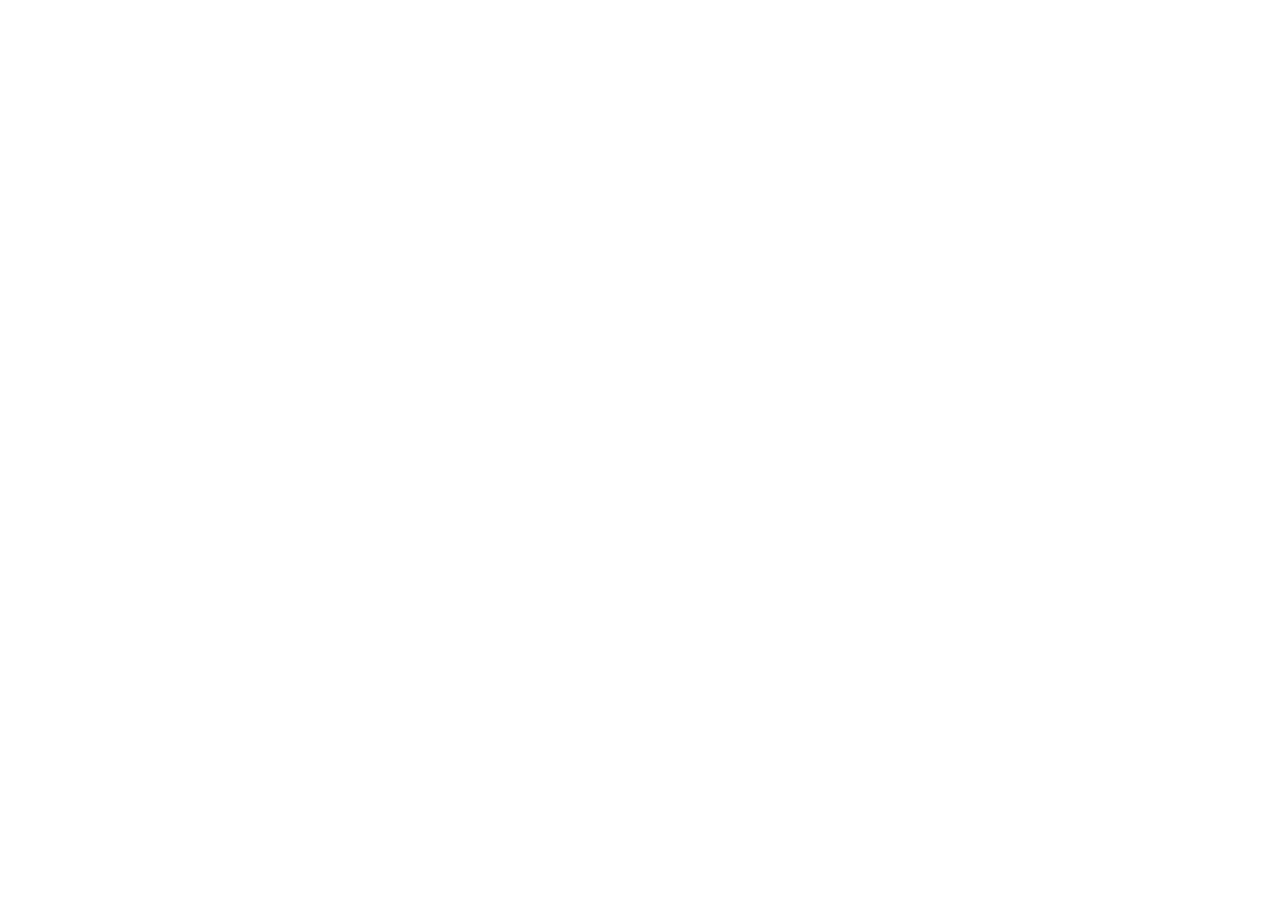
==== actividad-1/index.html @ 3d51fc89 "segundo del anno commitgitlo" ====
<!DOCTYPE html>
<html lang="en">
<head>
    <meta charset="UTF-8">
    <meta name="viewport" content="width=device-width, initial-scale=1.0">
    <title>sebastian zapata cuervo</title>
</head>
<body>
    
</body>
</html>
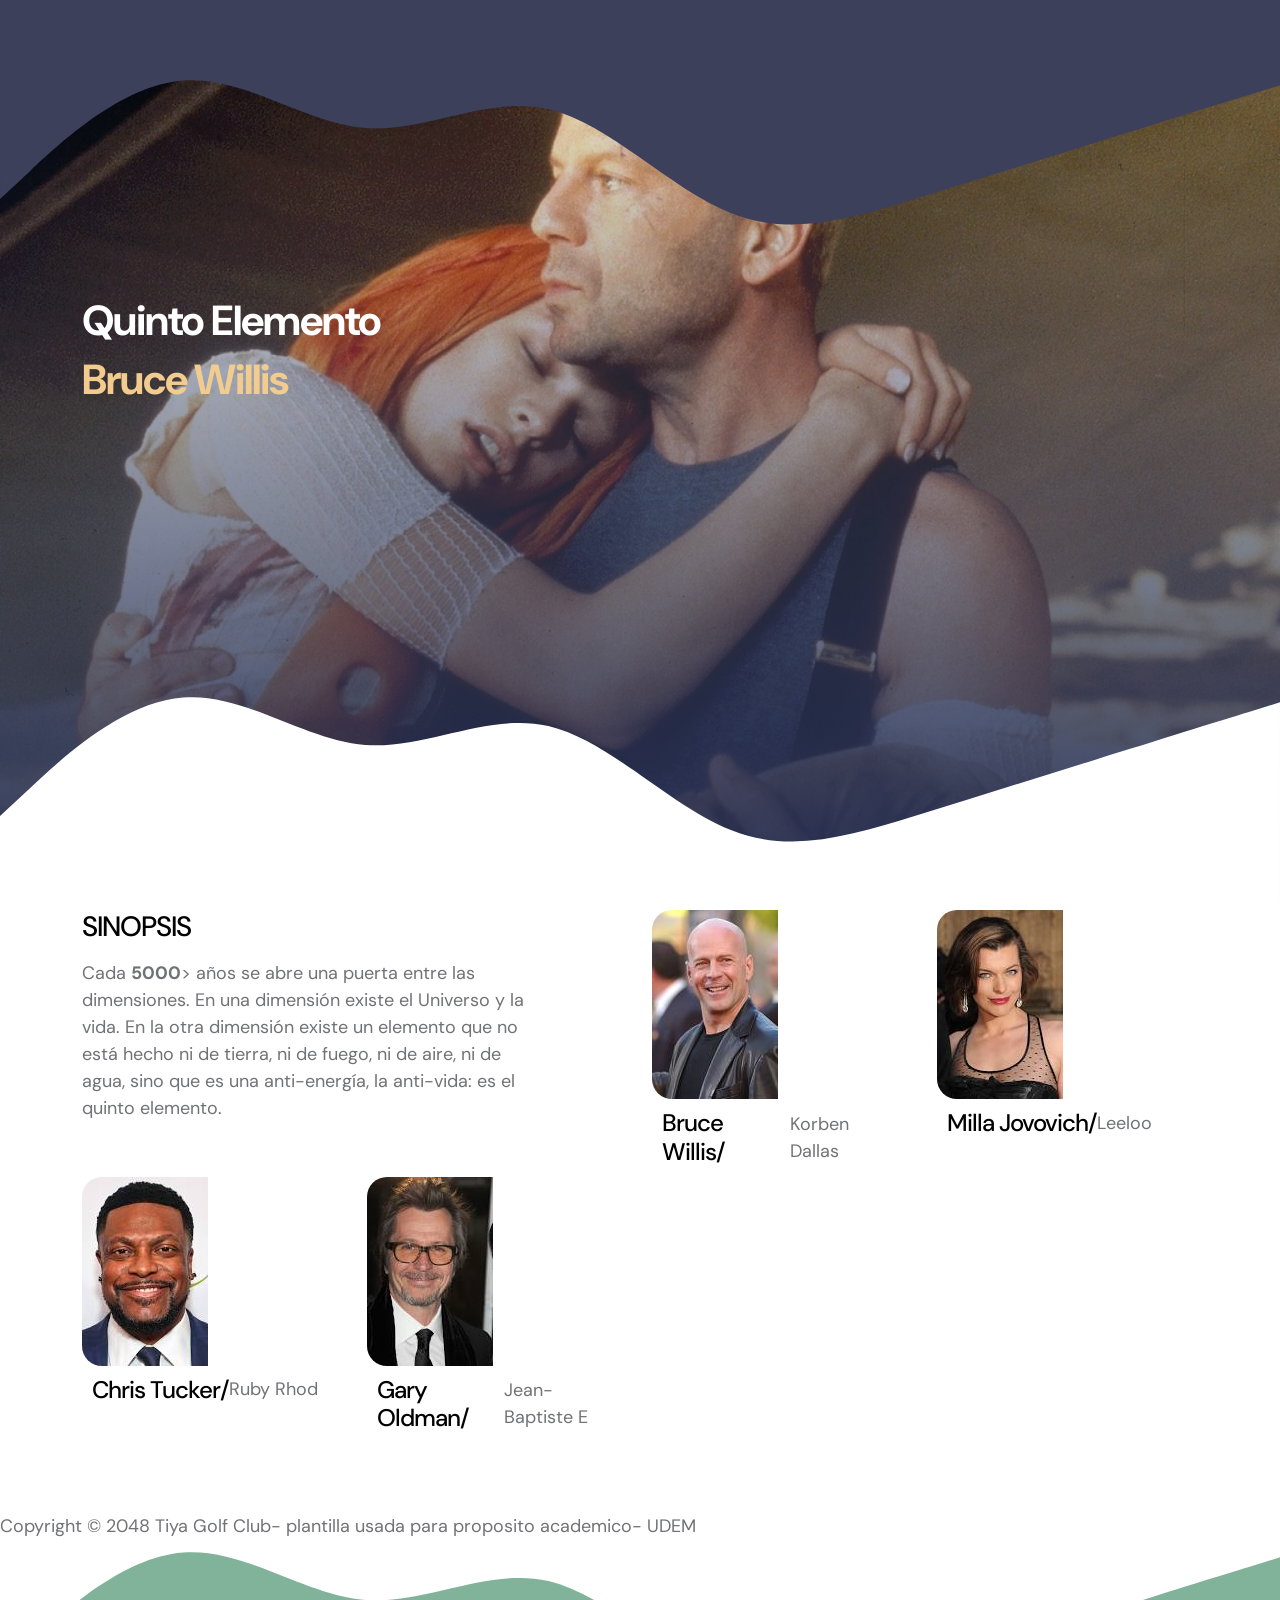
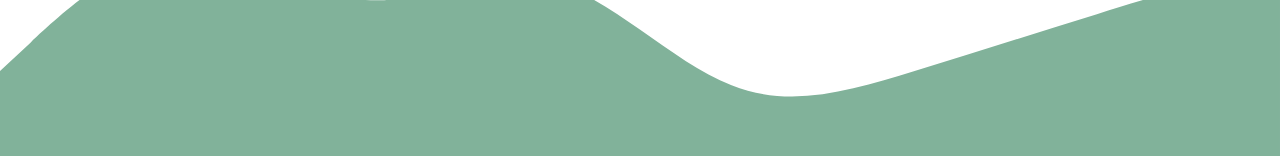
==== commit 80d90532: "se añade modifica para usar el index para la actividad de una pelicula" ====
--- a/actividad-1/index.html
+++ b/actividad-1/index.html
@@ -1,11 +1,190 @@
-<!DOCTYPE html>
+<!doctype html>
 <html lang="en">
-<head>
-    <meta charset="UTF-8">
-    <meta name="viewport" content="width=device-width, initial-scale=1.0">
-    <title>sebastian zapata cuervo</title>
-</head>
-<body>
+    <head>
+        <meta charset="utf-8">
+        <meta name="viewport" content="width=device-width, initial-scale=1">
+
+        <meta name="description" content="">
+        <meta name="author" content="">
+
+        <title>Tiya Golf Club - Free HTML CSS Template</title>
+
+        <!-- CSS FILES -->                
+        <link rel="preconnect" href="https://fonts.googleapis.com">
+
+        <link rel="preconnect" href="https://fonts.gstatic.com" crossorigin>
+
+        <link href="https://fonts.googleapis.com/css2?family=DM+Sans:ital,wght@0,400;0,500;0,700;1,400&display=swap" rel="stylesheet">
+
+        <link href="css/bootstrap.min.css" rel="stylesheet">
+
+        <link href="css/bootstrap-icons.css" rel="stylesheet">
+
+        <link href="css/templatemo-tiya-golf-club.css" rel="stylesheet">
+        
+<!--
+
+TemplateMo 587 Tiya Golf Club
+
+https://templatemo.com/tm-587-tiya-golf-club
+
+-->
+    </head>
     
-</body>
+    <body>
+
+        <main>
+
+           
+
+         
+            
+
+            <section class="hero-section d-flex justify-content-center align-items-center" id="section_1">
+
+                <div class="section-overlay"></div>
+
+                <svg xmlns="http://www.w3.org/2000/svg" viewBox="0 0 1440 320"><path fill="#3D405B" fill-opacity="1" d="M0,224L34.3,192C68.6,160,137,96,206,90.7C274.3,85,343,139,411,144C480,149,549,107,617,122.7C685.7,139,754,213,823,240C891.4,267,960,245,1029,224C1097.1,203,1166,181,1234,160C1302.9,139,1371,117,1406,106.7L1440,96L1440,0L1405.7,0C1371.4,0,1303,0,1234,0C1165.7,0,1097,0,1029,0C960,0,891,0,823,0C754.3,0,686,0,617,0C548.6,0,480,0,411,0C342.9,0,274,0,206,0C137.1,0,69,0,34,0L0,0Z"></path></svg>
+
+                <div class="container">
+                    <div class="row">
+
+                        <div class="col-lg-6 col-12 mb-5 mb-lg-0">
+                            <h1 class="text-white">Quinto Elemento</h1>
+
+                            <h1 class="cd-headline rotate-1 text-white mb-4 pb-2">
+                                
+                                <span class="cd-words-wrapper">
+                                    <b class="is-visible">Bruce Willis</b>
+                                    <b>Gary Oldman</b>
+                                    <b>Chris Tucker</b>
+                                </span>
+                            </h1>
+
+                      
+                        </div>
+
+                        <div class="col-lg-6 col-12">
+                            <div class="ratio ratio-16x9">
+                                <iframe width="560" height="315" src="https://www.youtube.com/embed/AeMKKq2uONY" title="YouTube video player" frameborder="0" allow="accelerometer; autoplay; clipboard-write; encrypted-media; gyroscope; picture-in-picture; web-share" allowfullscreen></iframe>
+                            </div>
+                        </div>
+
+                    </div>
+                </div>
+
+                <svg xmlns="http://www.w3.org/2000/svg" viewBox="0 0 1440 320"><path fill="#ffffff" fill-opacity="1" d="M0,224L34.3,192C68.6,160,137,96,206,90.7C274.3,85,343,139,411,144C480,149,549,107,617,122.7C685.7,139,754,213,823,240C891.4,267,960,245,1029,224C1097.1,203,1166,181,1234,160C1302.9,139,1371,117,1406,106.7L1440,96L1440,320L1405.7,320C1371.4,320,1303,320,1234,320C1165.7,320,1097,320,1029,320C960,320,891,320,823,320C754.3,320,686,320,617,320C548.6,320,480,320,411,320C342.9,320,274,320,206,320C137.1,320,69,320,34,320L0,320Z"></path></svg>
+            </section>
+
+
+            <section class="about-section section-padding" id="section_2">
+                <div class="container">
+                    <div class="row">
+
+                      
+
+                        <div class="col-lg-5 col-12 me-auto mb-4 mb-lg-0">
+                            <h3 class="mb-3">SINOPSIS</h3>
+
+                            <p>Cada  <strong>5000</strong>> años se abre una puerta entre las dimensiones. En una dimensión existe el Universo y la vida. En la otra dimensión existe un elemento que no está hecho ni de tierra, ni de fuego, ni de aire, ni de agua, sino que es una anti-energía, la anti-vida: es el quinto elemento.</p>
+                        </div>
+
+                        <div class="col-lg-3 col-md-6 col-12 mb-4 mb-lg-0 mb-md-0">
+                            <div class="member-block">
+                                <div class="member-block-image-wrap">
+                                    <img src="images/members/bruce.jpg" class="member-block-image img-fluid" alt="">
+
+                                    
+                                </div>
+
+                                <div class="member-block-info d-flex align-items-center">
+                                    <h4>Bruce Willis/</h4>
+
+                                    <p>Korben Dallas</p>
+                                </div>
+                            </div>
+                        </div>
+
+                        <div class="col-lg-3 col-md-6 col-12">
+                            <div class="member-block">
+                                <div class="member-block-image-wrap">
+                                    <img src="images/members/milla.jpg" class="member-block-image img-fluid" alt="">
+
+                                   
+                                </div>
+
+                                <div class="member-block-info d-flex align-items-center">
+                                    <h4>Milla Jovovich/</h4>
+
+                                    <p >Leeloo</p>
+                                </div>
+                            </div>
+                        </div>
+
+
+                        <div class="col-lg-3 col-md-6 col-12">
+                            <div class="member-block">
+                                <div class="member-block-image-wrap">
+                                    <img src="images/members/criss.jpg" class="member-block-image img-fluid" alt="">
+
+                                   
+                                </div>
+
+                                <div class="member-block-info d-flex align-items-center">
+                                    <h4>Chris Tucker/</h4>
+
+                                    <p >Ruby Rhod</p>
+                                </div>
+                            </div>
+                        </div>
+
+                        <div class="col-lg-3 col-md-6 col-12">
+                            <div class="member-block">
+                                <div class="member-block-image-wrap">
+                                    <img src="images/members/gary.jpg" class="member-block-image img-fluid" alt="">
+
+                                   
+                                </div>
+
+                                <div class="member-block-info d-flex align-items-center">
+                                    <h4>Gary Oldman/</h4>
+
+                                    <p >Jean-Baptiste E</p>
+                                </div>
+                            </div>
+                        </div>
+                    </div>
+                </div>
+            </section>
+
+
+          
+
+
+           
+
+         
+
+
+           
+        </main>
+
+        <footer class="site-footer">
+            <p class="copyright-text">Copyright © 2048 Tiya Golf Club- plantilla usada para proposito academico- UDEM</p>
+                  
+
+            <svg xmlns="http://www.w3.org/2000/svg" viewBox="0 0 1440 320"><path fill="#81B29A" fill-opacity="1" d="M0,224L34.3,192C68.6,160,137,96,206,90.7C274.3,85,343,139,411,144C480,149,549,107,617,122.7C685.7,139,754,213,823,240C891.4,267,960,245,1029,224C1097.1,203,1166,181,1234,160C1302.9,139,1371,117,1406,106.7L1440,96L1440,320L1405.7,320C1371.4,320,1303,320,1234,320C1165.7,320,1097,320,1029,320C960,320,891,320,823,320C754.3,320,686,320,617,320C548.6,320,480,320,411,320C342.9,320,274,320,206,320C137.1,320,69,320,34,320L0,320Z"></path></svg>
+        </footer>
+
+
+        <!-- JAVASCRIPT FILES -->
+        <script src="js/jquery.min.js"></script>
+        <script src="js/bootstrap.bundle.min.js"></script>
+        <script src="js/jquery.sticky.js"></script>
+        <script src="js/click-scroll.js"></script>
+        <script src="js/animated-headline.js"></script>
+        <script src="js/modernizr.js"></script>
+        <script src="js/custom.js"></script>
+
+    </body>
 </html>
--- a/actividad-1/css/templatemo-tiya-golf-club.css
+++ b/actividad-1/css/templatemo-tiya-golf-club.css
@@ -0,0 +1,1289 @@
+/*
+
+TemplateMo 587 Tiya Golf Club
+
+https://templatemo.com/tm-587-tiya-golf-club
+
+*/
+
+
+/*---------------------------------------
+  CUSTOM PROPERTIES ( VARIABLES )             
+-----------------------------------------*/
+:root {
+  --white-color:                  #ffffff;
+  --primary-color:                #81B29A;
+  --secondary-color:              #3D405B;
+  --section-bg-color:             #F4F1DE;
+  --custom-btn-bg-color:          #F2CC8F;
+  --custom-btn-bg-hover-color:    #E07A5F;
+  --dark-color:                   #000000;
+  --p-color:                      #717275;
+  --link-hover-color:             #F2CC8F;
+
+  --body-font-family:             'DM Sans', sans-serif;
+
+  --h1-font-size:                 42px;
+  --h2-font-size:                 36px;
+  --h3-font-size:                 28px;
+  --h4-font-size:                 24px;
+  --h5-font-size:                 22px;
+  --h6-font-size:                 20px;
+  --p-font-size:                  18px;
+  --menu-font-size:               16px;
+  --btn-font-size:                14px;
+
+  --border-radius-large:          100px;
+  --border-radius-medium:         20px;
+  --border-radius-small:          10px;
+
+  --font-weight-normal:           400;
+  --font-weight-medium:           500;
+  --font-weight-bold:             700;
+}
+
+body {
+  background-color: var(--white-color);
+  font-family: var(--body-font-family); 
+}
+
+
+/*---------------------------------------
+  TYPOGRAPHY               
+-----------------------------------------*/
+
+h2,
+h3,
+h4,
+h5,
+h6 {
+  color: var(--dark-color);
+}
+
+h1,
+h2,
+h3,
+h4,
+h5,
+h6 {
+  font-weight: var(--font-weight-medium);
+  letter-spacing: -1px;
+}
+
+h1 {
+  font-size: var(--h1-font-size);
+  font-weight: var(--font-weight-bold);
+}
+
+h2 {
+  font-size: var(--h2-font-size);
+  font-weight: var(--font-weight-bold);
+}
+
+h3 {
+  font-size: var(--h3-font-size);
+}
+
+h4 {
+  font-size: var(--h4-font-size);
+}
+
+h5 {
+  font-size: var(--h5-font-size);
+}
+
+h6 {
+  font-size: var(--h6-font-size);
+}
+
+p {
+  color: var(--p-color);
+  font-size: var(--p-font-size);
+  font-weight: var(--font-weight-normal);
+}
+
+ul li {
+  color: var(--p-color);
+  font-size: var(--p-font-size);
+  font-weight: var(--font-weight-normal);
+}
+
+a, 
+button {
+  touch-action: manipulation;
+  transition: all 0.3s;
+}
+
+a {
+  display: inline-block;
+  color: var(--secondary-color);
+  text-decoration: none;
+}
+
+a:hover {
+  color: var(--link-hover-color);
+}
+
+b,
+strong {
+  font-weight: var(--font-weight-bold);
+}
+
+
+/*---------------------------------------
+  SECTION               
+-----------------------------------------*/
+.section-bg {
+  background-color: var(--section-bg-color);
+}
+
+.section-padding {
+  padding-top: 100px;
+  padding-bottom: 100px;
+}
+
+.section-overlay {
+  content: "";
+  background: rgba(0, 0, 0, 0) linear-gradient(rgba(39, 48, 83, 0.01) 0%, rgb(39, 48, 83) 100%) repeat scroll 0% 0%;
+  position: absolute;
+  top: 0;
+  right: 0;
+  bottom: 0;
+  left: 0;
+}
+
+::selection {
+  background-color: var(--primary-color);
+  color: var(--white-color);
+}
+
+
+/*---------------------------------------
+  ANIMATED HEADLINE               
+-----------------------------------------*/
+.cd-words-wrapper {
+  display: inline-block;
+  position: relative;
+  text-align: left;
+}
+
+.cd-words-wrapper b {
+  color: var(--link-hover-color);
+  display: inline-block;
+  position: absolute;
+  white-space: nowrap;
+  left: 0;
+  top: 0;
+}
+
+.cd-words-wrapper b.is-visible {
+  position: relative;
+}
+
+.no-js .cd-words-wrapper b {
+  opacity: 0;
+}
+
+.no-js .cd-words-wrapper b.is-visible {
+  opacity: 1;
+}
+
+.cd-headline.rotate-1 .cd-words-wrapper {
+  -webkit-perspective: 300px;
+  -moz-perspective: 300px;
+  perspective: 300px;
+}
+.cd-headline.rotate-1 b {
+  opacity: 0;
+  -webkit-transform-origin: 50% 100%;
+  -moz-transform-origin: 50% 100%;
+  -ms-transform-origin: 50% 100%;
+  -o-transform-origin: 50% 100%;
+  transform-origin: 50% 100%;
+  -webkit-transform: rotateX(180deg);
+  -moz-transform: rotateX(180deg);
+  -ms-transform: rotateX(180deg);
+  -o-transform: rotateX(180deg);
+  transform: rotateX(180deg);
+}
+.cd-headline.rotate-1 b.is-visible {
+  opacity: 1;
+  -webkit-transform: rotateX(0deg);
+  -moz-transform: rotateX(0deg);
+  -ms-transform: rotateX(0deg);
+  -o-transform: rotateX(0deg);
+  transform: rotateX(0deg);
+  -webkit-animation: cd-rotate-1-in 1.2s;
+  -moz-animation: cd-rotate-1-in 1.2s;
+  animation: cd-rotate-1-in 1.2s;
+}
+.cd-headline.rotate-1 b.is-hidden {
+  -webkit-transform: rotateX(180deg);
+  -moz-transform: rotateX(180deg);
+  -ms-transform: rotateX(180deg);
+  -o-transform: rotateX(180deg);
+  transform: rotateX(180deg);
+  -webkit-animation: cd-rotate-1-out 1.2s;
+  -moz-animation: cd-rotate-1-out 1.2s;
+  animation: cd-rotate-1-out 1.2s;
+}
+
+@-webkit-keyframes cd-rotate-1-in {
+  0% {
+    -webkit-transform: rotateX(180deg);
+    opacity: 0;
+  }
+  35% {
+    -webkit-transform: rotateX(120deg);
+    opacity: 0;
+  }
+  65% {
+    opacity: 0;
+  }
+  100% {
+    -webkit-transform: rotateX(360deg);
+    opacity: 1;
+  }
+}
+@-moz-keyframes cd-rotate-1-in {
+  0% {
+    -moz-transform: rotateX(180deg);
+    opacity: 0;
+  }
+  35% {
+    -moz-transform: rotateX(120deg);
+    opacity: 0;
+  }
+  65% {
+    opacity: 0;
+  }
+  100% {
+    -moz-transform: rotateX(360deg);
+    opacity: 1;
+  }
+}
+@keyframes cd-rotate-1-in {
+  0% {
+    -webkit-transform: rotateX(180deg);
+    -moz-transform: rotateX(180deg);
+    -ms-transform: rotateX(180deg);
+    -o-transform: rotateX(180deg);
+    transform: rotateX(180deg);
+    opacity: 0;
+  }
+  35% {
+    -webkit-transform: rotateX(120deg);
+    -moz-transform: rotateX(120deg);
+    -ms-transform: rotateX(120deg);
+    -o-transform: rotateX(120deg);
+    transform: rotateX(120deg);
+    opacity: 0;
+  }
+  65% {
+    opacity: 0;
+  }
+  100% {
+    -webkit-transform: rotateX(360deg);
+    -moz-transform: rotateX(360deg);
+    -ms-transform: rotateX(360deg);
+    -o-transform: rotateX(360deg);
+    transform: rotateX(360deg);
+    opacity: 1;
+  }
+}
+@-webkit-keyframes cd-rotate-1-out {
+  0% {
+    -webkit-transform: rotateX(0deg);
+    opacity: 1;
+  }
+  35% {
+    -webkit-transform: rotateX(-40deg);
+    opacity: 1;
+  }
+  65% {
+    opacity: 0;
+  }
+  100% {
+    -webkit-transform: rotateX(180deg);
+    opacity: 0;
+  }
+}
+@-moz-keyframes cd-rotate-1-out {
+  0% {
+    -moz-transform: rotateX(0deg);
+    opacity: 1;
+  }
+  35% {
+    -moz-transform: rotateX(-40deg);
+    opacity: 1;
+  }
+  65% {
+    opacity: 0;
+  }
+  100% {
+    -moz-transform: rotateX(180deg);
+    opacity: 0;
+  }
+}
+@keyframes cd-rotate-1-out {
+  0% {
+    -webkit-transform: rotateX(0deg);
+    -moz-transform: rotateX(0deg);
+    -ms-transform: rotateX(0deg);
+    -o-transform: rotateX(0deg);
+    transform: rotateX(0deg);
+    opacity: 1;
+  }
+  35% {
+    -webkit-transform: rotateX(-40deg);
+    -moz-transform: rotateX(-40deg);
+    -ms-transform: rotateX(-40deg);
+    -o-transform: rotateX(-40deg);
+    transform: rotateX(-40deg);
+    opacity: 1;
+  }
+  65% {
+    opacity: 0;
+  }
+  100% {
+    -webkit-transform: rotateX(180deg);
+    -moz-transform: rotateX(180deg);
+    -ms-transform: rotateX(180deg);
+    -o-transform: rotateX(180deg);
+    transform: rotateX(180deg);
+    opacity: 0;
+  }
+}
+
+
+/*---------------------------------------
+  CUSTOM BUTTON               
+-----------------------------------------*/
+.custom-btn {
+  background: var(--custom-btn-bg-color);
+  border: 2px solid transparent;
+  border-radius: var(--border-radius-large);
+  color: var(--white-color);
+  font-size: var(--btn-font-size);
+  font-weight: var(--font-weight-bold);
+  line-height: normal;
+  transition: all 0.3s;
+  padding: 10px 20px;
+}
+
+.custom-btn:hover {
+  background: var(--custom-btn-bg-hover-color);
+  color: var(--white-color);
+}
+
+.custom-border-btn {
+  background: transparent;
+  border: 2px solid var(--custom-btn-bg-color);
+  color: var(--custom-btn-bg-color);
+}
+
+.custom-border-btn:hover {
+  background: var(--custom-btn-bg-color);
+  border-color: transparent;
+  color: var(--white-color);
+}
+
+.custom-btn-bg-white {
+  border-color: var(--white-color);
+  color: var(--white-color);
+}
+
+.custom-btn-group .link {
+  color: var(--white-color);
+  font-weight: var(--font-weight-medium);
+}
+
+.custom-btn-group .link:hover {
+  color: var(--link-hover-color);
+}
+
+
+/*---------------------------------------
+  NAVIGATION BAR & OFFCANVAS              
+-----------------------------------------*/
+.offcanvas {
+  background-color: var(--primary-color);
+  padding: 30px;
+}
+
+.offcanvas.offcanvas-end {
+  border-left: 0;
+}
+
+.offcanvas-header .btn-close {
+  transition: all 0.3s;
+}
+
+.offcanvas-header .btn-close:hover {
+  transform: rotate(180deg);
+}
+
+.offcanvas svg {
+  position: absolute;
+  bottom: 0;
+  right: 0;
+  left: 0;
+}
+
+.sticky-wrapper {
+  position: absolute;
+  top: 0;
+  right: 0;
+  left: 0;
+}
+
+.sticky-wrapper.is-sticky .navbar {
+  background-color: rgb(61 64 91);
+}
+
+.navbar {
+  background: transparent;
+  z-index: 99;
+  padding-top: 15px;
+  padding-bottom: 15px;
+}
+
+.navbar-brand,
+.navbar-brand:hover {
+  font-size: var(--h4-font-size);
+  font-weight: var(--font-weight-bold);
+  display: block;
+  color: var(--dark-color);
+  max-width: 48px;
+}
+
+.navbar .navbar-brand,
+.navbar .navbar-brand:hover {
+  color: var(--white-color);
+}
+
+.navbar .navbar-brand-image {
+  filter: brightness(0) invert(1);
+}
+
+.navbar-brand-image {
+  width: 48px;
+  height: 48px;
+}
+
+.navbar-brand-text {
+  line-height: normal;
+  margin-left: 10px;
+  position: relative;
+  bottom: 5px;
+}
+
+.navbar-brand-text small {
+  display: block;
+  font-size: 10px;
+  line-height: 1;
+  text-transform: uppercase;
+}
+
+.navbar-expand-lg .navbar-nav .nav-link {
+  border-radius: var(--border-radius-large);
+  margin: 10px;
+  padding: 10px;
+}
+
+.navbar-nav .nav-link {
+  display: inline-block;
+  color: var(--white-color);
+  font-size: var(--menu-font-size);
+  font-weight: var(--font-weight-medium);
+  padding-top: 15px;
+  padding-bottom: 15px;
+}
+
+.navbar-nav .nav-link.active, 
+.navbar-nav .nav-link:hover {
+  color: var(--link-hover-color);
+}
+
+.navbar .dropdown-menu {
+  background: var(--white-color);
+  box-shadow: 0 1rem 3rem rgba(0,0,0,.175);
+  border: 0;
+  display: inherit;
+  opacity: 0;
+  min-width: 9rem;
+  margin-top: 20px;
+  padding: 13px 0 10px 0;
+  transition: all 0.3s;
+  pointer-events: none;
+}
+
+.navbar .dropdown-menu::before {
+  content: "";
+  width: 0;
+  height: 0;
+  border-left: 20px solid transparent;
+  border-right: 20px solid transparent;
+  border-bottom: 15px solid var(--white-color);
+  position: absolute;
+  top: -10px;
+  left: 10px;
+}
+
+.navbar .dropdown-item {
+  display: inline-block;
+  color: var(--p-color);
+  font-size: var(--menu-font-size);
+  font-weight: var(--font-weight-medium);
+  position: relative;
+}
+
+.navbar .dropdown-item.active, 
+.navbar .dropdown-item:active,
+.navbar .dropdown-item:focus, 
+.navbar .dropdown-item:hover {
+  background: transparent;
+  color: var(--link-hover-color);
+}
+
+.navbar .dropdown-toggle::after {
+  content: "\f282";
+  display: inline-block;
+  font-family: bootstrap-icons !important;
+  font-size: var(--copyright-font-size);
+  font-style: normal;
+  font-weight: normal !important;
+  font-variant: normal;
+  text-transform: none;
+  line-height: 1;
+  vertical-align: -.125em;
+  -webkit-font-smoothing: antialiased;
+  -moz-osx-font-smoothing: grayscale;
+  position: relative;
+  left: 2px;
+  border: 0;
+}
+
+@media screen and (min-width: 992px) {
+  .navbar .dropdown:hover .dropdown-menu {
+    opacity: 1;
+    margin-top: 0;
+    pointer-events: auto;
+  }
+}
+
+.navbar-toggler {
+  border: 0;
+  padding: 0;
+  cursor: pointer;
+  margin: 0;
+  width: 30px;
+  height: 35px;
+  outline: none;
+}
+
+.navbar-toggler:focus {
+  outline: none;
+  box-shadow: none;
+}
+
+.navbar-toggler[aria-expanded="true"] .navbar-toggler-icon {
+  background: transparent;
+}
+
+.navbar-toggler[aria-expanded="true"] .navbar-toggler-icon:before,
+.navbar-toggler[aria-expanded="true"] .navbar-toggler-icon:after {
+  transition: top 300ms 50ms ease, -webkit-transform 300ms 350ms ease;
+  transition: top 300ms 50ms ease, transform 300ms 350ms ease;
+  transition: top 300ms 50ms ease, transform 300ms 350ms ease, -webkit-transform 300ms 350ms ease;
+  top: 0;
+}
+
+.navbar-toggler[aria-expanded="true"] .navbar-toggler-icon:before {
+  transform: rotate(45deg);
+}
+
+.navbar-toggler[aria-expanded="true"] .navbar-toggler-icon:after {
+  transform: rotate(-45deg);
+}
+
+.navbar-toggler .navbar-toggler-icon {
+  background: var(--white-color);
+  transition: background 10ms 300ms ease;
+  display: block;
+  width: 30px;
+  height: 2px;
+  position: relative;
+}
+
+.navbar-toggler .navbar-toggler-icon:before,
+.navbar-toggler .navbar-toggler-icon:after {
+  transition: top 300ms 350ms ease, -webkit-transform 300ms 50ms ease;
+  transition: top 300ms 350ms ease, transform 300ms 50ms ease;
+  transition: top 300ms 350ms ease, transform 300ms 50ms ease, -webkit-transform 300ms 50ms ease;
+  position: absolute;
+  right: 0;
+  left: 0;
+  background: var(--white-color);
+  width: 30px;
+  height: 2px;
+  content: '';
+}
+
+.navbar-toggler .navbar-toggler-icon::before {
+  top: -8px;
+}
+
+.navbar-toggler .navbar-toggler-icon::after {
+  top: 8px;
+}
+
+
+/*---------------------------------------
+  HERO        
+-----------------------------------------*/
+.hero-section {
+  background-image: url('../images/anna-rosar-ZxFyVBHMK-c-unsplash.webp');
+  background-repeat: no-repeat;
+  background-size: cover;
+  background-position: center;
+  position: relative;
+  padding-top: 100px;
+  padding-bottom: 100px;
+  height: 100vh;
+  min-height: 670px;
+  margin-bottom: -90px;
+}
+
+.hero-50 {
+  height: auto;
+  min-height: 540px;
+  margin-bottom: -100px;
+}
+
+.hero-50 .container + svg {
+  transform: rotate(180deg);
+}
+
+.hero-section .ratio {
+  border-radius: var(--border-radius-medium);
+  overflow: hidden;
+}
+
+.hero-section svg {
+  position: absolute;
+  right: 0;
+  left: 0;
+}
+
+.hero-section > svg {
+  top: 0;
+}
+
+.hero-section .container + svg {
+  top: auto;
+  bottom: -1px;
+}
+
+.hero-section .row {
+  position: relative;
+  z-index: 22;
+}
+
+
+/*---------------------------------------
+  BACKGROUND IMAGE SECTION        
+-----------------------------------------*/
+.section-bg-image {
+  background-image: url('../images/frederik-rosar-NDSZcCfnsbY-unsplash.jpg');
+  background-repeat: no-repeat;
+  background-size: cover;
+  background-position: center;
+  position: relative;
+  margin-bottom: -70px;
+}
+
+.section-bg-image .container + svg {
+  transform: rotate(180deg);
+  position: relative;
+  bottom: -1px;
+}
+
+.section-bg-image-block {
+  backdrop-filter: blur(5px) saturate(180%);
+  -webkit-backdrop-filter: blur(5px) saturate(180%);
+  background-color: rgba(255, 255, 255, 0.75);
+  border-radius: var(--border-radius-medium);
+  border: 1px solid rgba(209, 213, 219, 0.3);
+  border-radius: var(--border-radius-medium);
+  padding: 50px;
+}
+
+.section-bg-image-block .input-group {
+  background-color: var(--white-color);
+  border-radius: var(--border-radius-large);
+  padding: 10px 15px;
+}
+
+.section-bg-image-block .input-group-text {
+  background-color: transparent;
+  border: 0;
+}
+
+.section-bg-image-block input[type="email"] {
+  border: 0;
+  box-shadow: none;
+  margin-bottom: 0;
+  padding-left: 0;
+}
+
+.section-bg-image-block button[type="submit"] {
+  background-color: var(--primary-color);
+  border: 0;
+  border-radius: var(--border-radius-large) !important;
+  color: var(--white-color);
+  max-width: 150px;
+}
+
+
+/*---------------------------------------
+  ABOUT SECTOIN              
+-----------------------------------------*/
+.about-section {
+  padding-bottom: 70px;
+}
+
+.member-block-image-wrap {
+  border-radius: var(--border-radius-medium);
+  position: relative;
+  overflow: hidden;
+}
+
+.member-block-image-wrap:hover .member-block-image {
+  transform: scale(1.2);
+}
+
+.member-block-image-wrap:hover .social-icon {
+  opacity: 1;
+}
+
+.member-block-image-wrap .social-icon {
+  background-color: var(--white-color);
+  border-radius: var(--border-radius-large);
+  position: absolute;
+  top: 50%;
+  left: 50%;
+  transform: translate(-50%, -50%);
+  opacity: 0;
+  transition: all 0.5s;
+  padding: 15px 20px;
+  width: auto;
+}
+
+.member-block-image {
+  transition: all 0.3s;
+}
+
+.member-block-info {
+  padding: 10px;
+}
+
+.member-block-info h4,
+.member-block-info p {
+  margin-bottom: 0;
+}
+
+
+/*---------------------------------------
+  CUSTOM BLOCK              
+-----------------------------------------*/
+.custom-block {
+  border-radius: var(--border-radius-medium);
+  position: relative;
+  overflow: hidden;
+  padding: 30px 20px;
+}
+
+.custom-block-bg {
+  background: var(--white-color);
+}
+
+.custom-block-date-wrap {
+  background-color: var(--primary-color);
+  border-radius: var(--border-radius-medium);
+  text-align: center;
+  padding: 20px 30px;
+}
+
+.custom-block-date {
+  font-size: var(--h1-font-size);
+}
+
+.custom-block-image-wrap {
+  border-radius: var(--border-radius-medium);
+  position: relative;
+  overflow: hidden;
+}
+
+.custom-block-image-wrap:hover .custom-block-image {
+  transform: scale(1.2);
+}
+
+.custom-block-image-wrap:hover .custom-block-icon {
+  opacity: 1;
+}
+
+.custom-block-image {
+  transition: all 0.3s;
+}
+
+.custom-block-image-wrap .custom-block-date-wrap,
+.custom-block-image-wrap .custom-btn-wrap {
+  position: absolute;
+  bottom: 0;
+}
+
+.custom-block-image-wrap .custom-block-date-wrap {
+  border-radius: 0;
+  left: 0;
+  width: 50%;
+  padding: 12.30px 20px;
+}
+
+.custom-block-image-wrap .custom-btn-wrap {
+  right: 0;
+  width: 50%;
+}
+
+.custom-block-image-wrap .custom-btn  {
+  border-radius: 0;
+  display: block;
+  padding: 15px 20px;
+}
+
+.custom-block-info {
+  padding-top: 10px;
+}
+
+.custom-block-image-wrap + .custom-block-info {
+  padding-top: 20px;
+}
+
+.custom-block-span {
+  color: var(--secondary-color);
+  font-weight: var(--font-weight-bold);
+  min-width: 110px;
+  margin-right: 10px;
+}
+
+.custom-block-icon {
+  background: var(--custom-btn-bg-color);
+  border-radius: var(--border-radius-large);
+  color: var(--white-color);
+  width: 60px;
+  height: 60px;
+  line-height: 60px;
+  text-align: center;
+  font-size: var(--h3-font-size);
+  position: absolute;
+  top: 50%;
+  left: 50%;
+  transform: translate(-50%, -50%);
+  opacity: 0;
+  transition: all 0.5s;
+}
+
+.custom-block-icon:hover {
+  background: var(--custom-btn-bg-hover-color);
+  color: var(--white-color);
+}
+
+
+/*---------------------------------------
+  EVENTS SECTION            
+-----------------------------------------*/
+.events-section.section-bg .container > .row {
+  margin-right: 5px;
+  margin-left: 5px;
+}
+
+.events-section.section-bg .container > .row .row {
+  margin: auto;
+}
+
+.events-listing-section {
+  margin-bottom: 100px;
+}
+
+.events-detail-section .custom-block-info {
+  padding: 40px 60px;
+}
+
+.events-detail-info {
+  background-color: var(--section-bg-color);
+  border-radius: var(--border-radius-medium);
+  padding: 50px 25px;
+}
+
+.events-title {
+  font-size: var(--h3-font-size);
+  font-weight: var(--font-weight-medium);
+}
+
+
+/*---------------------------------------
+  MEMBERSHIP SECTION            
+-----------------------------------------*/
+.membership-section .container {
+  position: relative;
+  z-index: 2;
+}
+
+.table-responsive {
+  border-radius: var(--border-radius-medium);
+}
+
+.table-responsive tbody, 
+.table-responsive td, 
+.table-responsive tfoot, 
+.table-responsive th, 
+.table-responsive thead, 
+.table-responsive tr {
+  border: 0;
+}
+
+.table-responsive thead tr {
+  background-color: var(--secondary-color);
+  color: var(--white-color);
+}
+
+.table-responsive thead th {
+  padding: 22px 16px !important;
+}
+
+.table-responsive tbody tr:nth-child(even) {
+  background-color: var(--section-bg-color);
+}
+
+.table>:not(caption)>*>* {
+  padding: 18px 16px;
+}
+
+.table-responsive .bi-check-circle-fill {
+  color: var(--primary-color);
+}
+
+.table-responsive .bi-x-circle-fill {
+  color: var(--custom-btn-bg-hover-color);
+}
+
+.membership-form {
+  background-color: var(--secondary-color);
+  border-radius: var(--border-radius-medium);
+  padding: 35px;
+}
+
+.membership-form .form-floating>textarea {
+  border-radius: var(--border-radius-medium);
+  height: 100px;
+}
+
+
+/*---------------------------------------
+  CONTACT               
+-----------------------------------------*/
+.contact-form .form-floating>textarea {
+  border-radius: var(--border-radius-medium);
+  height: 120px;
+}
+
+.contact-info {
+  position: relative;
+}
+
+.contact-info-item {
+  background: var(--secondary-color);
+  border-radius: var(--border-radius-medium);
+  position: absolute;
+  overflow: hidden;
+  top: 50%;
+  left: 50%;
+  transform: translate(-50%, -50%);
+  text-align: center;
+}
+
+.contact-info-body {
+  padding: 20px 30px;
+}
+
+.contact-info-body strong,
+.contact-info-item a {
+  color: var(--white-color);
+}
+
+.contact-info-footer {
+  background-color: var(--custom-btn-bg-hover-color);
+  padding: 10px 20px;
+  transition: all 0.3s;
+}
+
+.contact-info-footer:hover {
+  background-color: var(--custom-btn-bg-color);
+}
+
+.contact-info-footer a {
+  display: block;
+  font-weight: var(--font-weight-bold);
+}
+
+
+/*---------------------------------------
+  SITE FOOTER            
+-----------------------------------------*/
+.site-footer {
+  position: relative;
+  padding-bottom: 200px;
+}
+
+.site-footer .container {
+  position: relative;
+  z-index: 2;
+}
+
+.site-footer svg {
+  position: absolute;
+  bottom: 0;
+  right: 0;
+  left: 0;
+  pointer-events: none;
+}
+
+.site-footer-title {
+  color: var(--secondary-color);
+}
+
+.site-footer p span {
+  font-weight: var(--font-weight-medium);
+  margin-right: auto;
+}
+
+
+/*---------------------------------------
+  CUSTOM FORM               
+-----------------------------------------*/
+.custom-form .form-control {
+  border-radius: var(--border-radius-large);
+  border-width: 2px;
+  box-shadow: none;
+  color: var(--p-color);
+  margin-bottom: 20px;
+  padding: 10px;
+  padding-left: 20px;
+  outline: none;
+}
+
+.custom-form .form-control:focus,
+.custom-form .form-control:hover {
+  border-color: var(--dark-color);
+}
+
+.form-floating>label {
+  padding-left: 20px;
+}
+
+.custom-form button[type="submit"] {
+  background: var(--custom-btn-bg-color);
+  border: none;
+  border-radius: var(--border-radius-large);
+  color: var(--white-color);
+  font-size: var(--p-font-size);
+  font-weight: var(--font-weight-medium);
+  transition: all 0.3s;
+  margin-bottom: 0;
+  padding-left: 10px;
+}
+
+.custom-form button[type="submit"]:hover,
+.custom-form button[type="submit"]:focus {
+  background: var(--custom-btn-bg-hover-color);
+  border-color: transparent;
+}
+
+.header-form {
+  position: relative;
+}
+
+.header-form .form-control {
+  padding-left: 42px;
+}
+
+.header-form-icon {
+  width: 24px;
+  position: absolute;
+  top: 0;
+  margin: 12px;
+  margin-left: 15px;
+}
+
+
+/*---------------------------------------
+  SOCIAL ICON               
+-----------------------------------------*/
+.social-icon {
+  margin: 0;
+  padding: 0;
+}
+
+.social-icon-item {
+  list-style: none;
+  display: inline-block;
+  vertical-align: top;
+}
+
+.social-icon-link {
+  background: var(--secondary-color);
+  border-radius: var(--border-radius-large);
+  color: var(--white-color);
+  font-size: var(--btn-font-size);
+  display: block;
+  margin-right: 5px;
+  text-align: center;
+  width: 35px;
+  height: 35px;
+  line-height: 36px;
+  transition: background 0.2s, color 0.2s;
+}
+
+.social-icon-link:hover {
+  background: var(--primary-color);
+  color: var(--white-color);
+}
+
+
+/*---------------------------------------
+  RESPONSIVE STYLES               
+-----------------------------------------*/
+@media screen and (max-width: 991px) {
+  h1 {
+    font-size: 36px;
+  }
+
+  h2 {
+    font-size: 28px;
+  }
+
+  h3 {
+    font-size: 22px;
+  }
+
+  h4 {
+    font-size: 20px;
+  }
+
+  h5 {
+    font-size: 18px;
+  }
+
+  h6 {
+    font-size: 16px;
+  }
+
+  .section-padding {
+    padding-top: 50px;
+    padding-bottom: 50px;
+  }
+  
+  .navbar {
+    background-color: var(--secondary-color);
+  }
+
+  .navbar-nav .dropdown-menu {
+    position: relative;
+    left: 10px;
+    opacity: 1;
+    pointer-events: auto;
+    max-width: 155px;
+    margin-top: 15px;
+    margin-bottom: 15px;
+  }
+
+  .navbar-expand-lg .navbar-nav {
+    padding-top: 15px;
+    padding-bottom: 10px;
+  }
+
+  .navbar-expand-lg .navbar-nav .nav-link {
+    margin: 5px;
+    padding: 0;
+  }
+
+  .hero-section {
+    position: relative;
+    top: 82px;
+    margin-bottom: 82px;
+  }
+
+  .events-listing-section {
+    margin-bottom: 50px;
+  }
+
+  .events-detail-section .custom-block-info {
+    padding: 40px;
+  }
+
+  .events-detail-info {
+    padding: 35px 25px;
+  }
+
+  .contact-info-item {
+    width: 60%;
+  }
+
+  .events-detail-section .contact-info-item {
+    width: 70%;
+  }
+
+  .section-bg-image {
+    margin-bottom: 0;
+  }
+
+  .section-bg-image-block {
+    padding: 30px;
+  }
+
+  .site-footer {
+    padding-top: 20px;
+    padding-bottom: 100px;
+  }
+}
+
+@media screen and (max-width: 480px) {
+  .navbar-brand {
+    font-size: var(--p-font-size);
+  }
+
+  .navbar-brand-icon {
+    width: 30px;
+    height: 30px;
+  }
+
+  .navbar-brand-icon::after {
+    top: 5px;
+  }
+
+  .section-bg-image-block {
+    padding: 30px;
+  }
+
+  .contact-info-item {
+    width: 72%;
+  }
+}
+
+@media screen and (max-width: 360px) {
+  .custom-btn {
+    font-size: 12px;
+    padding: 4px 12px;
+  }
+}
+
